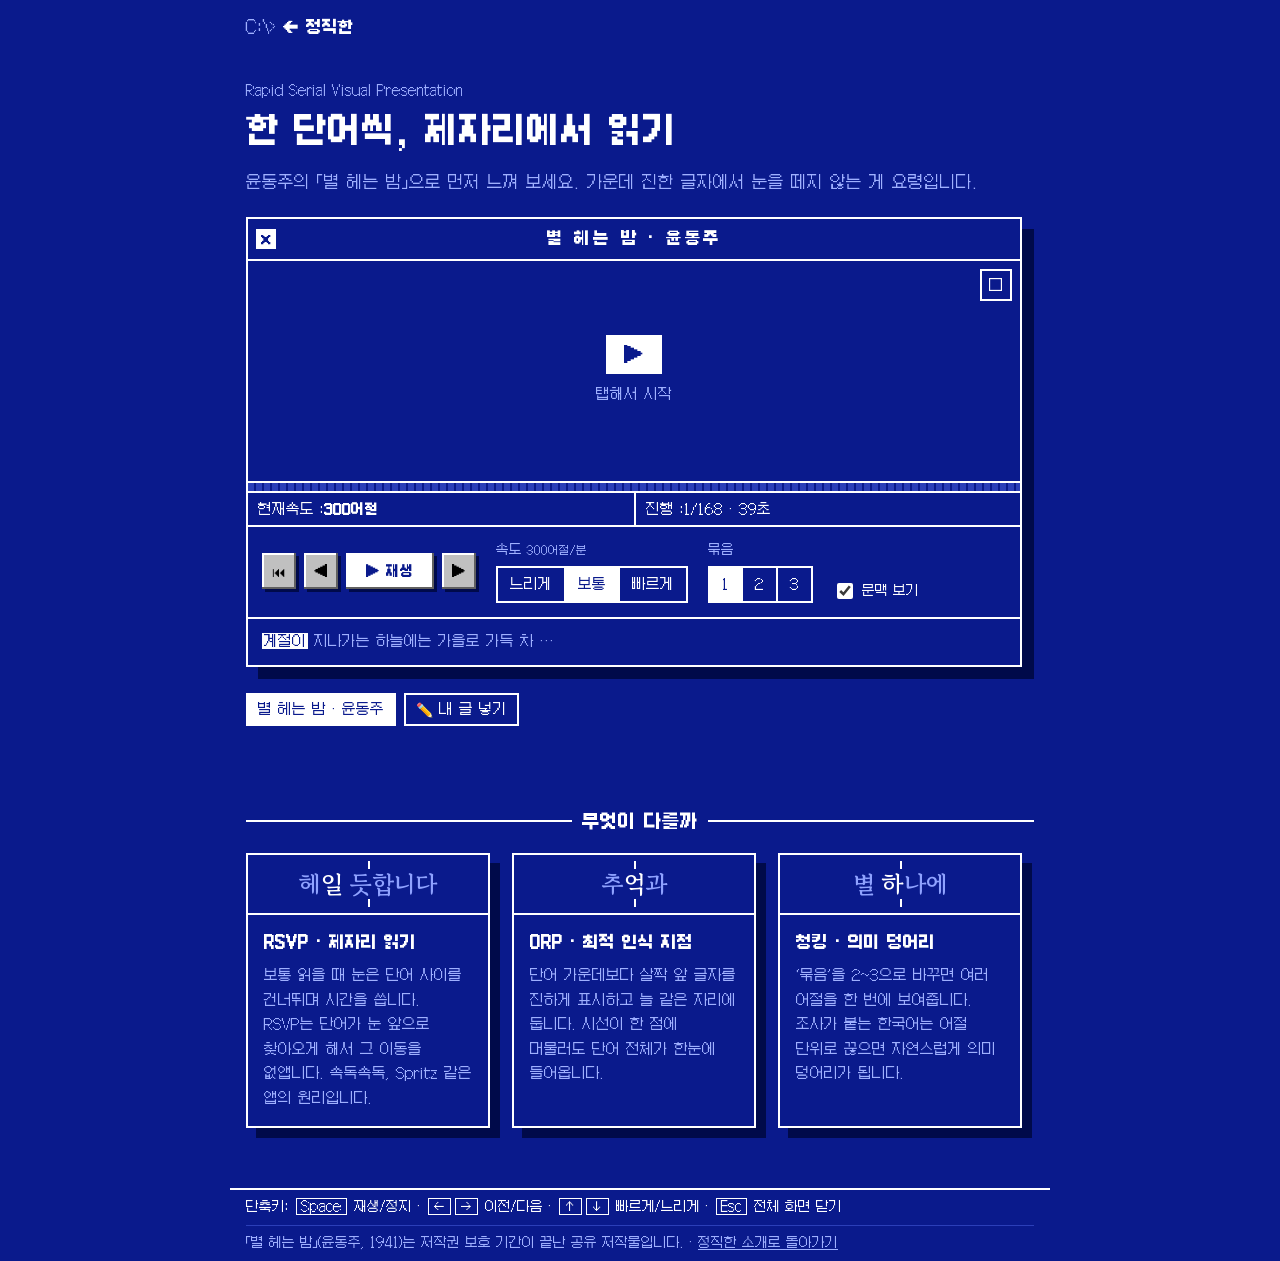
==== rsvp.html @ 5793786b "Serif (Gowun Batang) for the RSVP word; add closing lines to intro Co-Authored-By: Claude Opus 5.5 <" ====
<!doctype html>
<html lang="ko">
<head>
<meta charset="utf-8">
<meta name="viewport" content="width=device-width, initial-scale=1">
<title>RSVP 속독 체험</title>
<meta name="description" content="한 단어씩 제자리에서 읽는 RSVP 속독 기법 소개와 체험. 윤동주 「별 헤는 밤」이나 직접 넣은 글로 읽어 보세요.">
<meta name="theme-color" content="#0a1a8c">
<link rel="icon" href="favicon.png" type="image/png">
<link rel="apple-touch-icon" href="apple-touch-icon.png">
<link rel="preload" href="fonts/Galmuri11.woff2" as="font" type="font/woff2" crossorigin>
<link rel="preconnect" href="https://fonts.googleapis.com">
<link rel="preconnect" href="https://fonts.gstatic.com" crossorigin>
<link href="https://fonts.googleapis.com/css2?family=Gowun+Batang:wght@400;700&display=swap" rel="stylesheet">
<link rel="stylesheet" href="style.css">
</head>
<body>

<!-- 윤동주 「별 헤는 밤」(1941) — 저작권 보호 기간이 끝난 공유 저작물 -->
<script id="seosi" type="text/plain">
계절이 지나가는 하늘에는
가을로 가득 차 있습니다.

나는 아무 걱정도 없이
가을 속의 별들을 다 헤일 듯합니다.

가슴 속에 하나 둘 새겨지는 별을
이제 다 못 헤는 것은
쉬이 아침이 오는 까닭이요,
내일 밤이 남은 까닭이요,
아직 나의 청춘이 다하지 않은 까닭입니다.

별 하나에 추억과
별 하나에 사랑과
별 하나에 쓸쓸함과
별 하나에 동경과
별 하나에 시와
별 하나에 어머니, 어머니,

어머님, 나는 별 하나에 아름다운 말 한마디씩 불러 봅니다. 소학교 때 책상을 같이 했던 아이들의 이름과, 패, 경, 옥, 이런 이국 소녀들의 이름과, 벌써 아기 어머니 된 계집애들의 이름과, 가난한 이웃 사람들의 이름과, 비둘기, 강아지, 토끼, 노새, 노루, 프랑시스 잼, 라이너 마리아 릴케 이런 시인의 이름을 불러 봅니다.

이네들은 너무나 멀리 있습니다.
별이 아스라이 멀듯이,

어머님,
그리고 당신은 멀리 북간도에 계십니다.

나는 무엇인지 그리워
이 많은 별빛이 내린 언덕 위에
내 이름자를 써 보고,
흙으로 덮어 버리었습니다.

딴은 밤을 새워 우는 벌레는
부끄러운 이름을 슬퍼하는 까닭입니다.

그러나 겨울이 지나고 나의 별에도 봄이 오면
무덤 위에 파란 잔디가 피어나듯이
내 이름자 묻힌 언덕 위에도
자랑처럼 풀이 무성할 거외다.
</script>

<header class="top">
  <a class="brand" href="./">← 정직한</a>
  <nav>
  </nav>
</header>

<main>
  <section class="hero compact">
    <p class="eyebrow">Rapid Serial Visual Presentation</p>
    <h1>한 단어씩, <span class="accent">제자리</span>에서 읽기</h1>
    <p class="lede">윤동주의 「별 헤는 밤」으로 먼저 느껴 보세요. 가운데 진한 글자에서 눈을 떼지 않는 게 요령입니다.</p>

    <div id="reader"></div>

    <div class="sources" role="tablist" aria-label="읽을 글">
      <button class="chip" type="button" role="tab" data-src="seosi" aria-selected="true">별 헤는 밤 · 윤동주</button>
      <button class="chip" type="button" role="tab" data-src="mine" aria-selected="false">✏️ 내 글 넣기</button>
    </div>

    <div class="input-wrap" id="mine" hidden>
      <label for="custom-text" class="input-label">읽고 싶은 글을 붙여 넣으세요</label>
      <textarea id="custom-text" rows="6" placeholder="기사, 메모, 좋아하는 시… 아무 글이나 괜찮아요. 빈 줄은 문단, 줄바꿈은 행으로 읽습니다."></textarea>
      <div class="input-actions">
        <span id="text-stats" class="muted"></span>
        <button id="load-custom" class="btn primary" type="button">이 글로 읽기</button>
      </div>
    </div>
  </section>

  <section class="about">
    <h2>무엇이 다를까</h2>
    <div class="cards">
      <article class="card">
        <div class="card-demo"><span class="demo-word">헤<b class="accent">일</b> 듯합니다</span></div>
        <h3>RSVP · 제자리 읽기</h3>
        <p>보통 읽을 때 눈은 단어 사이를 건너뛰며 시간을 씁니다. RSVP는 단어가 눈 앞으로 찾아오게 해서 그 이동을 없앱니다. 속독속독, Spritz 같은 앱의 원리입니다.</p>
      </article>
      <article class="card">
        <div class="card-demo"><span class="demo-word">추<b class="accent">억</b>과</span></div>
        <h3>ORP · 최적 인식 지점</h3>
        <p>단어 가운데보다 살짝 앞 글자를 진하게 표시하고 늘 같은 자리에 둡니다. 시선이 한 점에 머물러도 단어 전체가 한눈에 들어옵니다.</p>
      </article>
      <article class="card">
        <div class="card-demo"><span class="demo-word">별 <b class="accent">하</b>나에</span></div>
        <h3>청킹 · 의미 덩어리</h3>
        <p>‘묶음’을 2~3으로 바꾸면 여러 어절을 한 번에 보여줍니다. 조사가 붙는 한국어는 어절 단위로 끊으면 자연스럽게 의미 덩어리가 됩니다.</p>
      </article>
    </div>
  </section>
</main>

<footer class="foot">
  <p class="desktop-only">단축키: <kbd>Space</kbd> 재생/정지 · <kbd>←</kbd><kbd>→</kbd> 이전/다음 · <kbd>↑</kbd><kbd>↓</kbd> 빠르게/느리게 · <kbd>Esc</kbd> 전체 화면 닫기</p>
  <p class="muted">「별 헤는 밤」(윤동주, 1941)는 저작권 보호 기간이 끝난 공유 저작물입니다. · <a href="./">정직한 소개로 돌아가기</a></p>
</footer>

<script src="rsvp.js"></script>
<script>
  (function () {
    const seosi = document.getElementById("seosi").textContent;
    const reader = new RSVP.Reader(document.getElementById("reader"), { key: "practice", text: seosi, title: "별 헤는 밤 · 윤동주" });

    const tabs = document.querySelectorAll(".sources .chip");
    const mine = document.getElementById("mine");
    const ta = document.getElementById("custom-text");
    const stats = document.getElementById("text-stats");
    const select = src => tabs.forEach(t => t.setAttribute("aria-selected", t.dataset.src === src));

    tabs.forEach(t => t.addEventListener("click", () => {
      select(t.dataset.src);
      if (t.dataset.src === "seosi") {
        mine.hidden = true;
        reader.load(seosi, "별 헤는 밤 · 윤동주");
      } else {
        mine.hidden = false;
        ta.focus({ preventScroll: true });
        mine.scrollIntoView({ behavior: "smooth", block: "nearest" });
      }
    }));

    ta.value = RSVP.store.get("custom", "");
    const updateStats = () => {
      const n = RSVP.wordCount(ta.value);
      stats.textContent = n ? `${n}어절 · 약 ${Math.max(1, Math.round(n / reader.wpm * 60))}초` : "";
    };
    ta.addEventListener("input", () => { RSVP.store.set("custom", ta.value); updateStats(); });
    updateStats();

    document.getElementById("load-custom").addEventListener("click", () => {
      if (!ta.value.trim()) { ta.focus(); return; }
      ta.blur();                       // close the mobile keyboard
      reader.load(ta.value, "내 글");
      reader.claim();
      document.getElementById("reader").scrollIntoView({ behavior: "smooth", block: "start" });
      setTimeout(() => reader.play(), 400);
    });
  })();
</script>
</body>
</html>
---- style.css ----
/* Retro DOS-style theme (한글 타자연습 풍) — pixel font: Galmuri (SIL OFL, see fonts/Galmuri-LICENSE.txt) */
@font-face { font-family: "Galmuri11"; src: url("fonts/Galmuri11.woff2") format("woff2"); font-weight: 400; font-display: swap; }
@font-face { font-family: "Galmuri11"; src: url("fonts/Galmuri11-Bold.woff2") format("woff2"); font-weight: 700; font-display: swap; }

:root {
  --bg: #0a1a8c;          /* DOS blue */
  --bg-deep: #000a4a;     /* window shadow */
  --surface: #0a1a8c;
  --ink: #ffffff;
  --muted: #9fb0ff;
  --line: #ffffff;
  --accent: #ffffff;
  --accent-soft: #2b3fb8;
  --word: #8fa2ff;
  --gray: #c0c0c0;
}

* { box-sizing: border-box; }
html { scroll-behavior: smooth; }
body {
  margin: 0;
  background: var(--bg);
  color: var(--ink);
  font-family: "Galmuri11", monospace;
  font-size: 16px;
  line-height: 1.75;
  word-break: keep-all;
  -webkit-text-size-adjust: 100%;
  -webkit-font-smoothing: none;
}
a { color: inherit; }
.accent { color: var(--accent); }
.muted { color: var(--muted); }
b, strong, h1, h2, h3 { font-weight: 700; }
kbd { font: inherit; font-size: 13px; border: 1px solid var(--line); padding: 0 4px; margin: 0 2px; }
::selection { background: var(--ink); color: var(--bg); }

/* layout */
.top, main, .foot { max-width: 820px; margin: 0 auto; padding-left: 16px; padding-right: 16px; }
.top { display: flex; justify-content: space-between; align-items: center; padding-top: 14px; padding-bottom: 6px; }
.brand { font-weight: 700; text-decoration: none; }
.brand::before { content: "C:\\> "; color: var(--muted); font-weight: 400; }
.top nav { display: flex; gap: 14px; align-items: center; font-size: 14px; }
.top nav a { text-decoration: none; padding: 0 6px; border: 1px solid var(--line); }
.top nav a:hover { background: var(--ink); color: var(--bg); }

section { padding: 32px 0; }
h1 { font-size: clamp(26px, 6.5vw, 40px); line-height: 1.3; margin: 6px 0 16px; }
h2 { font-size: 18px; margin: 0 0 16px; display: flex; align-items: center; gap: 10px; }
h2::before, h2::after { content: ""; flex: 1; border-top: 2px solid var(--line); }
h3 { font-size: 16px; margin: 0 0 6px; }
.eyebrow { margin: 0; color: var(--muted); font-size: 13px; }
.lede { color: var(--muted); margin: 0 0 20px; }

/* ---------- reader window ---------- */
.reader { background: var(--surface); border: 2px solid var(--line); box-shadow: 12px 12px 0 var(--bg-deep); margin-right: 12px; }
.titlebar { position: relative; text-align: center; border-bottom: 2px solid var(--line); padding: 6px 44px; font-weight: 700; letter-spacing: .15em; }
.tb-x { position: absolute; left: 8px; top: 50%; transform: translateY(-50%); width: 20px; height: 20px; background: var(--ink); color: var(--bg); line-height: 20px; font-size: 14px; letter-spacing: 0; }
.stage { position: relative; height: clamp(150px, 34vw, 220px); display: flex; flex-direction: column; justify-content: center; cursor: pointer; outline: none; user-select: none; -webkit-user-select: none; -webkit-tap-highlight-color: transparent; touch-action: pan-y; }
.stage:focus-visible { outline: 2px dashed var(--ink); outline-offset: -6px; }
.guide { position: absolute; left: 0; right: 0; height: 0; border-top: 1px dashed var(--accent-soft); }
.guide.top { top: 24%; }
.guide.bottom { bottom: 24%; }
.guide::after { content: ""; position: absolute; left: 50%; width: 2px; height: 10px; background: var(--ink); transform: translateX(-1px); }
.guide.top::after { top: 0; }
.guide.bottom::after { bottom: 0; }
.word { display: grid; grid-template-columns: 1fr auto 1fr; align-items: baseline; font-size: clamp(30px, 8vw, 48px); white-space: pre; color: var(--word); font-family: "Gowun Batang", serif; font-weight: 700; -webkit-font-smoothing: antialiased; }
.word .l { text-align: right; overflow: hidden; }
.word .p { color: var(--ink); }
.word .r { text-align: left; overflow: hidden; }
.reader.playing .guide.bottom::after { animation: blink 1s steps(1) infinite; }
@keyframes blink { 50% { opacity: 0; } }

.overlay { position: absolute; inset: 0; display: flex; flex-direction: column; align-items: center; justify-content: center; gap: 8px; background: var(--bg); opacity: 0; pointer-events: none; }
.overlay.on { opacity: 1; }
.big-play { padding: 2px 18px; background: var(--ink); color: var(--bg); font-size: 20px; }
.overlay-msg { font-size: 14px; color: var(--muted); }
.focus-btn { position: absolute; top: 8px; right: 8px; z-index: 2; width: 32px; height: 32px; border: 2px solid var(--line); background: var(--bg); color: var(--ink); font: inherit; font-size: 14px; cursor: pointer; }

.progress { height: 10px; border-top: 2px solid var(--line); background: repeating-linear-gradient(90deg, var(--accent-soft) 0 6px, transparent 6px 8px); cursor: pointer; }
.progress .bar { height: 100%; width: 0; background: repeating-linear-gradient(90deg, var(--ink) 0 6px, transparent 6px 8px); }

/* status bar cells (현재속도 | 진행) */
.meta { display: grid; grid-template-columns: 1fr 1fr; border-top: 2px solid var(--line); font-size: 14px; }
.meta > span { padding: 4px 10px; white-space: nowrap; overflow: hidden; text-overflow: ellipsis; }
.meta > span + span { border-left: 2px solid var(--line); }

.controls { display: flex; flex-wrap: wrap; align-items: center; gap: 12px 20px; padding: 12px 14px 14px; border-top: 2px solid var(--line); }
.transport { display: flex; gap: 8px; }
.ctl-row { display: flex; align-items: flex-end; gap: 20px; flex-wrap: wrap; }
.ctl { display: flex; flex-direction: column; gap: 4px; font-size: 13px; color: var(--muted); }
.ctl.check { flex-direction: row; align-items: center; gap: 6px; cursor: pointer; color: var(--ink); }
.ctl.check input { accent-color: #fff; width: 16px; height: 16px; }
.seg { display: inline-flex; border: 2px solid var(--line); width: max-content; }
.seg button { background: none; border: 0; color: var(--ink); padding: 4px 12px; cursor: pointer; font: inherit; font-size: 14px; white-space: nowrap; }
.seg button + button { border-left: 2px solid var(--line); }
.seg button[aria-pressed="true"] { background: var(--ink); color: var(--bg); }

.context { margin: 0; padding: 10px 14px 12px; border-top: 2px solid var(--line); font-size: 14px; color: var(--muted); }
.context mark { background: var(--ink); color: var(--bg); padding: 0 2px; }

/* gray DOS dialog buttons */
.btn {
  font: inherit; font-size: 14px; padding: 6px 12px; cursor: pointer; white-space: nowrap; text-decoration: none; display: inline-block;
  background: var(--gray); color: #000; border: 0;
  box-shadow: inset -2px -2px 0 #606060, inset 2px 2px 0 #fff, 3px 3px 0 var(--bg-deep);
}
.btn:active { box-shadow: inset 2px 2px 0 #606060, inset -2px -2px 0 #fff; transform: translate(1px, 1px); }
.btn.primary { background: var(--ink); color: var(--bg); font-weight: 700; min-width: 88px; }
.btn.ghost { padding: 6px 10px; }
button, a, input, label { touch-action: manipulation; }

/* hero / intro */
.tags { list-style: none; padding: 0; margin: 0 0 22px; display: flex; flex-wrap: wrap; gap: 8px; }
.tags li { font-size: 13px; padding: 1px 8px; border: 1px solid var(--line); }
.hint { font-size: 13px; color: var(--muted); margin: 20px 0 0; }
.hint a { color: var(--ink); }
.hero.compact h1 { font-size: clamp(24px, 6vw, 34px); }

.prose-toggle { margin: 24px 12px 0 0; border: 2px solid var(--line); box-shadow: 12px 12px 0 var(--bg-deep); }
.prose-toggle summary { cursor: pointer; padding: 8px 14px; font-weight: 700; list-style: none; display: flex; justify-content: space-between; }
.prose-toggle summary::-webkit-details-marker { display: none; }
.prose-toggle summary::after { content: "[+]"; }
.prose-toggle[open] summary { background: var(--ink); color: var(--bg); }
.prose-toggle[open] summary::after { content: "[-]"; }
.prose { padding: 14px 16px 4px; font-size: 15px; line-height: 1.9; }
.prose p { margin: 0 0 14px; }

/* timeline as a menu list (first row highlighted, like a selected item) */
.timeline { list-style: none; padding: 8px 0; margin: 0 12px 28px 0; border: 2px solid var(--line); box-shadow: 12px 12px 0 var(--bg-deep); }
.timeline li { display: grid; grid-template-columns: 84px 1fr; gap: 10px; padding: 3px 14px; font-size: 15px; }
.timeline li:first-child { background: var(--ink); color: var(--bg); }
.timeline li:first-child .when { color: var(--bg); }
.timeline .when { color: var(--muted); font-variant-numeric: tabular-nums; }
.links { display: flex; flex-wrap: wrap; gap: 12px; }

/* rsvp page */
.sources { display: flex; flex-wrap: wrap; gap: 8px; margin: 26px 0 16px; }
.chip { font: inherit; font-size: 14px; padding: 2px 10px; border: 2px solid var(--line); background: none; color: var(--ink); cursor: pointer; }
.chip[aria-selected="true"] { background: var(--ink); color: var(--bg); }
.input-wrap { margin-bottom: 8px; }
.input-label { display: block; font-weight: 700; font-size: 14px; margin-bottom: 6px; }
textarea { width: calc(100% - 12px); font: inherit; font-size: 16px; padding: 10px 12px; background: var(--bg); color: var(--ink); resize: vertical; border: 2px solid var(--line); border-radius: 0; box-shadow: 12px 12px 0 var(--bg-deep); caret-color: var(--ink); }
textarea::placeholder { color: var(--muted); }
textarea:focus { outline: none; background: #0d22a8; }
.input-actions { display: flex; justify-content: space-between; align-items: center; gap: 8px; margin-top: 18px; font-size: 13px; padding-right: 12px; }

.cards { display: grid; grid-template-columns: repeat(auto-fit, minmax(220px, 1fr)); gap: 22px; margin-bottom: 12px; padding-right: 12px; }
.card { padding: 16px; border: 2px solid var(--line); box-shadow: 10px 10px 0 var(--bg-deep); }
.card p { margin: 0; font-size: 14px; color: var(--muted); }
.card-demo { height: 60px; display: grid; place-items: center; border-bottom: 2px solid var(--line); margin: -16px -16px 14px; position: relative; }
.card-demo::before, .card-demo::after { content: ""; position: absolute; left: 50%; width: 2px; height: 8px; background: var(--ink); }
.card-demo::before { top: 6px; } .card-demo::after { bottom: 6px; }
.demo-word { font-size: 24px; color: var(--word); font-family: "Gowun Batang", serif; font-weight: 700; -webkit-font-smoothing: antialiased; }
.demo-word b { color: var(--ink); }

/* footer = bottom status bar */
.foot { margin-top: 16px; font-size: 13px; border-top: 2px solid var(--line); }
.foot p { margin: 0; padding: 6px 0; }
.foot p + p { border-top: 1px solid var(--accent-soft); }

/* full-screen focus mode */
body.no-scroll { overflow: hidden; }
.reader.focus { position: fixed; inset: 0; z-index: 50; margin: 0; border: 0; box-shadow: none; display: flex; flex-direction: column; padding-bottom: env(safe-area-inset-bottom); }
.reader.focus .stage { flex: 1; height: auto; }
.reader.focus .context { display: none; }

@media (max-width: 600px) {
  section { padding: 24px 0; }
  .transport { width: 100%; }
  .transport .btn { min-height: 44px; }
  .transport .play { flex: 1; }
  .ctl-row { width: 100%; justify-content: space-between; gap: 12px 16px; }
  .seg button { min-width: 44px; min-height: 36px; }
  .desktop-only { display: none; }
  .timeline li { grid-template-columns: 72px 1fr; }
  .reader, .prose-toggle, .timeline, textarea { box-shadow: 8px 8px 0 var(--bg-deep); }
  .reader, .prose-toggle, .timeline { margin-right: 8px; }
}
@media (prefers-reduced-motion: reduce) {
  html { scroll-behavior: auto; }
  .reader.playing .guide.bottom::after { animation: none; }
}
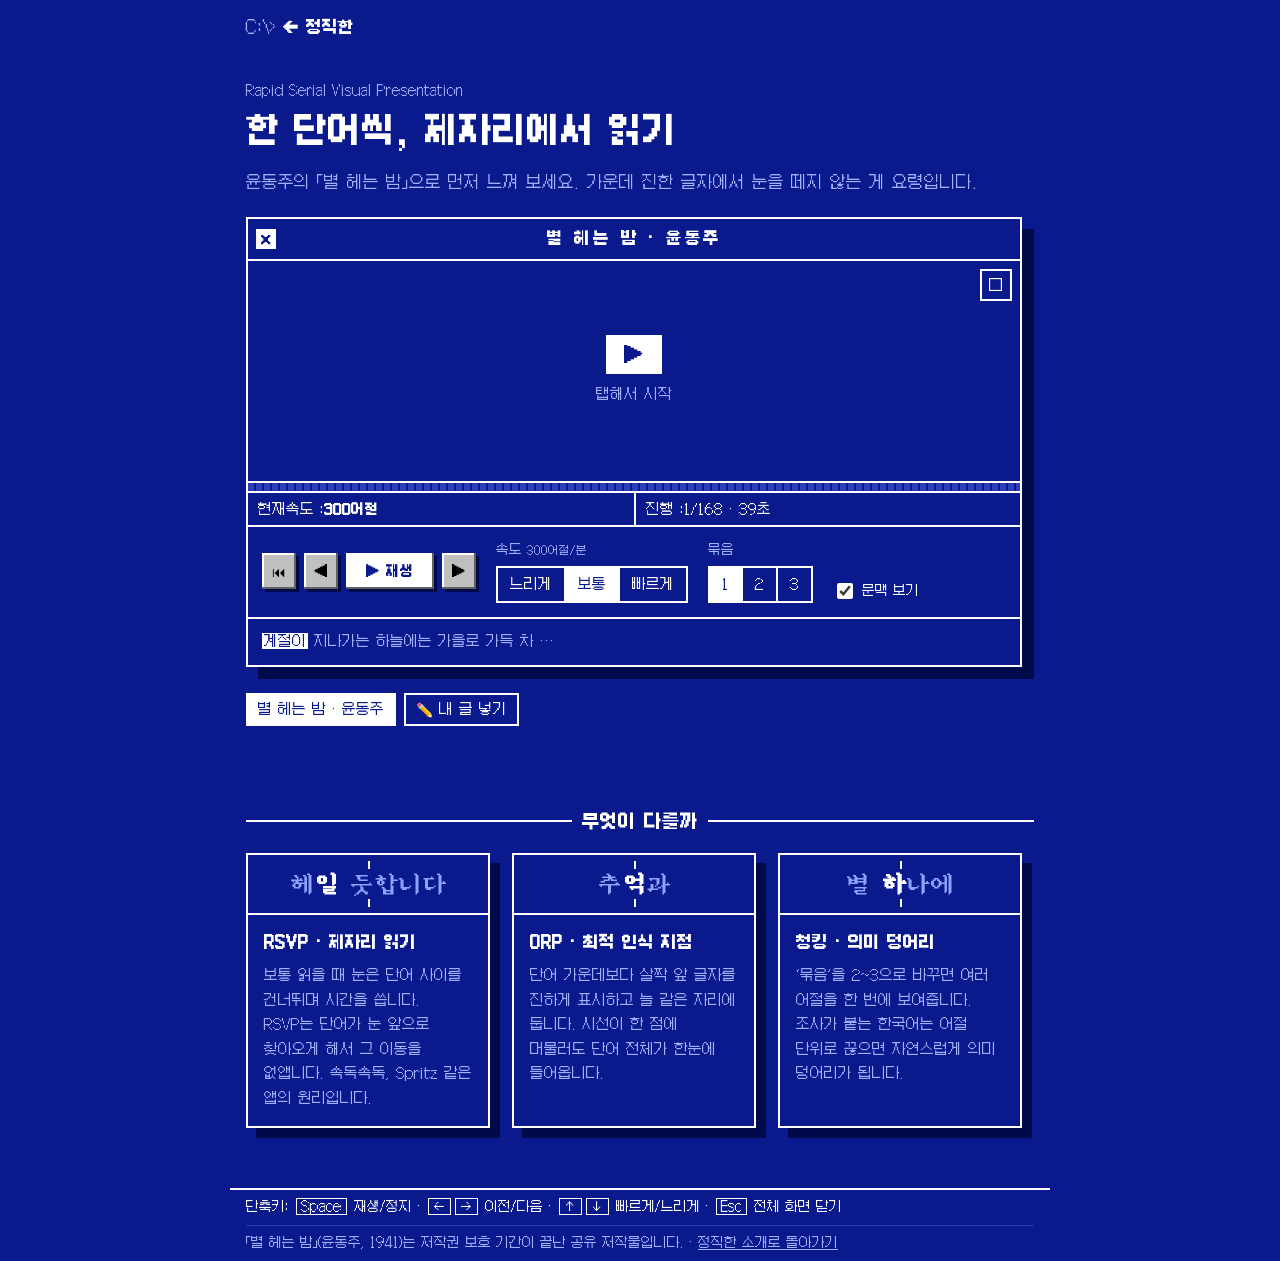
==== commit a6289222: "Use DOS Myungjo for the RSVP word (self-hosted), drop Gowun Batang Co-Authored-By: Claude Opus 5.5 <" ====
--- a/rsvp.html
+++ b/rsvp.html
@@ -9,9 +9,6 @@
 <link rel="icon" href="favicon.png" type="image/png">
 <link rel="apple-touch-icon" href="apple-touch-icon.png">
 <link rel="preload" href="fonts/Galmuri11.woff2" as="font" type="font/woff2" crossorigin>
-<link rel="preconnect" href="https://fonts.googleapis.com">
-<link rel="preconnect" href="https://fonts.gstatic.com" crossorigin>
-<link href="https://fonts.googleapis.com/css2?family=Gowun+Batang:wght@400;700&display=swap" rel="stylesheet">
 <link rel="stylesheet" href="style.css">
 </head>
 <body>
--- a/style.css
+++ b/style.css
@@ -1,6 +1,7 @@
 /* Retro DOS-style theme (한글 타자연습 풍) — pixel font: Galmuri (SIL OFL, see fonts/Galmuri-LICENSE.txt) */
 @font-face { font-family: "Galmuri11"; src: url("fonts/Galmuri11.woff2") format("woff2"); font-weight: 400; font-display: swap; }
 @font-face { font-family: "Galmuri11"; src: url("fonts/Galmuri11-Bold.woff2") format("woff2"); font-weight: 700; font-display: swap; }
+@font-face { font-family: "DOSMyungjo"; src: url("fonts/DOSMyungjo.woff") format("woff"); font-weight: 400; font-display: swap; }
 
 :root {
   --bg: #0a1a8c;          /* DOS blue */
@@ -64,7 +65,7 @@
 .guide::after { content: ""; position: absolute; left: 50%; width: 2px; height: 10px; background: var(--ink); transform: translateX(-1px); }
 .guide.top::after { top: 0; }
 .guide.bottom::after { bottom: 0; }
-.word { display: grid; grid-template-columns: 1fr auto 1fr; align-items: baseline; font-size: clamp(30px, 8vw, 48px); white-space: pre; color: var(--word); font-family: "Gowun Batang", serif; font-weight: 700; -webkit-font-smoothing: antialiased; }
+.word { display: grid; grid-template-columns: 1fr auto 1fr; align-items: baseline; font-size: clamp(36px, 10vw, 56px); white-space: pre; color: var(--word); font-family: "DOSMyungjo", serif; font-weight: 400; }
 .word .l { text-align: right; overflow: hidden; }
 .word .p { color: var(--ink); }
 .word .r { text-align: left; overflow: hidden; }
@@ -151,7 +152,7 @@
 .card-demo { height: 60px; display: grid; place-items: center; border-bottom: 2px solid var(--line); margin: -16px -16px 14px; position: relative; }
 .card-demo::before, .card-demo::after { content: ""; position: absolute; left: 50%; width: 2px; height: 8px; background: var(--ink); }
 .card-demo::before { top: 6px; } .card-demo::after { bottom: 6px; }
-.demo-word { font-size: 24px; color: var(--word); font-family: "Gowun Batang", serif; font-weight: 700; -webkit-font-smoothing: antialiased; }
+.demo-word { font-size: 24px; color: var(--word); font-family: "DOSMyungjo", serif; font-weight: 400; }
 .demo-word b { color: var(--ink); }
 
 /* footer = bottom status bar */
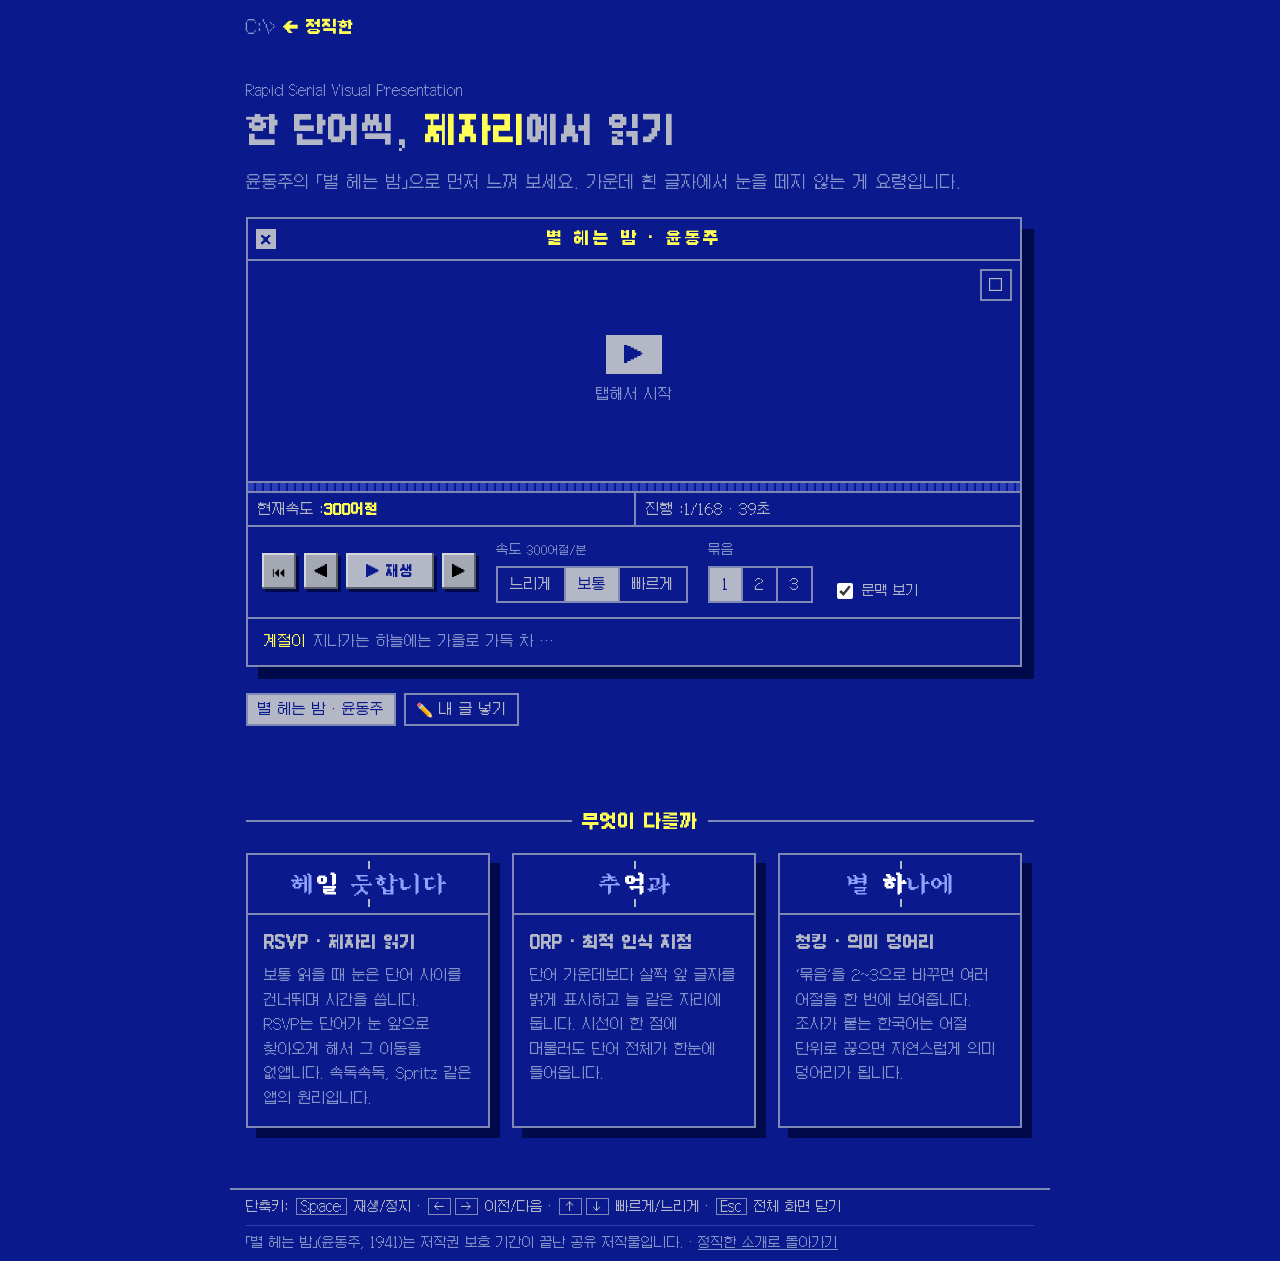
==== commit 8e9a45d9: "Dim non-RSVP UI to gray; use DOS yellow for emphasis Full white is now reserved for the RSVP focus l" ====
--- a/rsvp.html
+++ b/rsvp.html
@@ -66,7 +66,7 @@
   <section class="hero compact">
     <p class="eyebrow">Rapid Serial Visual Presentation</p>
     <h1>한 단어씩, <span class="accent">제자리</span>에서 읽기</h1>
-    <p class="lede">윤동주의 「별 헤는 밤」으로 먼저 느껴 보세요. 가운데 진한 글자에서 눈을 떼지 않는 게 요령입니다.</p>
+    <p class="lede">윤동주의 「별 헤는 밤」으로 먼저 느껴 보세요. 가운데 흰 글자에서 눈을 떼지 않는 게 요령입니다.</p>
 
     <div id="reader"></div>
 
@@ -96,7 +96,7 @@
       <article class="card">
         <div class="card-demo"><span class="demo-word">추<b class="accent">억</b>과</span></div>
         <h3>ORP · 최적 인식 지점</h3>
-        <p>단어 가운데보다 살짝 앞 글자를 진하게 표시하고 늘 같은 자리에 둡니다. 시선이 한 점에 머물러도 단어 전체가 한눈에 들어옵니다.</p>
+        <p>단어 가운데보다 살짝 앞 글자를 밝게 표시하고 늘 같은 자리에 둡니다. 시선이 한 점에 머물러도 단어 전체가 한눈에 들어옵니다.</p>
       </article>
       <article class="card">
         <div class="card-demo"><span class="demo-word">별 <b class="accent">하</b>나에</span></div>
--- a/style.css
+++ b/style.css
@@ -7,13 +7,15 @@
   --bg: #0a1a8c;          /* DOS blue */
   --bg-deep: #000a4a;     /* window shadow */
   --surface: #0a1a8c;
-  --ink: #ffffff;
-  --muted: #9fb0ff;
-  --line: #ffffff;
-  --accent: #ffffff;
+  --ink: #b4b8c6;         /* dimmed gray for everything outside the RSVP word */
+  --white: #ffffff;       /* full white: RSVP focus letter only */
+  --hi: #ffff55;          /* DOS highlight yellow */
+  --muted: #8592c8;
+  --line: #8088b4;
+  --accent: var(--hi);
   --accent-soft: #2b3fb8;
   --word: #8fa2ff;
-  --gray: #c0c0c0;
+  --gray: #a4a8b2;
 }
 
 * { box-sizing: border-box; }
@@ -39,7 +41,7 @@
 /* layout */
 .top, main, .foot { max-width: 820px; margin: 0 auto; padding-left: 16px; padding-right: 16px; }
 .top { display: flex; justify-content: space-between; align-items: center; padding-top: 14px; padding-bottom: 6px; }
-.brand { font-weight: 700; text-decoration: none; }
+.brand { font-weight: 700; text-decoration: none; color: var(--hi); }
 .brand::before { content: "C:\\> "; color: var(--muted); font-weight: 400; }
 .top nav { display: flex; gap: 14px; align-items: center; font-size: 14px; }
 .top nav a { text-decoration: none; padding: 0 6px; border: 1px solid var(--line); }
@@ -47,7 +49,7 @@
 
 section { padding: 32px 0; }
 h1 { font-size: clamp(26px, 6.5vw, 40px); line-height: 1.3; margin: 6px 0 16px; }
-h2 { font-size: 18px; margin: 0 0 16px; display: flex; align-items: center; gap: 10px; }
+h2 { color: var(--hi); font-size: 18px; margin: 0 0 16px; display: flex; align-items: center; gap: 10px; }
 h2::before, h2::after { content: ""; flex: 1; border-top: 2px solid var(--line); }
 h3 { font-size: 16px; margin: 0 0 6px; }
 .eyebrow { margin: 0; color: var(--muted); font-size: 13px; }
@@ -55,19 +57,19 @@
 
 /* ---------- reader window ---------- */
 .reader { background: var(--surface); border: 2px solid var(--line); box-shadow: 12px 12px 0 var(--bg-deep); margin-right: 12px; }
-.titlebar { position: relative; text-align: center; border-bottom: 2px solid var(--line); padding: 6px 44px; font-weight: 700; letter-spacing: .15em; }
+.titlebar { color: var(--hi); position: relative; text-align: center; border-bottom: 2px solid var(--line); padding: 6px 44px; font-weight: 700; letter-spacing: .15em; }
 .tb-x { position: absolute; left: 8px; top: 50%; transform: translateY(-50%); width: 20px; height: 20px; background: var(--ink); color: var(--bg); line-height: 20px; font-size: 14px; letter-spacing: 0; }
 .stage { position: relative; height: clamp(150px, 34vw, 220px); display: flex; flex-direction: column; justify-content: center; cursor: pointer; outline: none; user-select: none; -webkit-user-select: none; -webkit-tap-highlight-color: transparent; touch-action: pan-y; }
 .stage:focus-visible { outline: 2px dashed var(--ink); outline-offset: -6px; }
 .guide { position: absolute; left: 0; right: 0; height: 0; border-top: 1px dashed var(--accent-soft); }
 .guide.top { top: 24%; }
 .guide.bottom { bottom: 24%; }
-.guide::after { content: ""; position: absolute; left: 50%; width: 2px; height: 10px; background: var(--ink); transform: translateX(-1px); }
+.guide::after { content: ""; position: absolute; left: 50%; width: 2px; height: 10px; background: var(--hi); transform: translateX(-1px); }
 .guide.top::after { top: 0; }
 .guide.bottom::after { bottom: 0; }
 .word { display: grid; grid-template-columns: 1fr auto 1fr; align-items: baseline; font-size: clamp(36px, 10vw, 56px); white-space: pre; color: var(--word); font-family: "DOSMyungjo", serif; font-weight: 400; }
 .word .l { text-align: right; overflow: hidden; }
-.word .p { color: var(--ink); }
+.word .p { color: var(--white); }
 .word .r { text-align: left; overflow: hidden; }
 .reader.playing .guide.bottom::after { animation: blink 1s steps(1) infinite; }
 @keyframes blink { 50% { opacity: 0; } }
@@ -98,13 +100,13 @@
 .seg button[aria-pressed="true"] { background: var(--ink); color: var(--bg); }
 
 .context { margin: 0; padding: 10px 14px 12px; border-top: 2px solid var(--line); font-size: 14px; color: var(--muted); }
-.context mark { background: var(--ink); color: var(--bg); padding: 0 2px; }
+.context mark { background: none; color: var(--hi); padding: 0 2px; }
 
 /* gray DOS dialog buttons */
 .btn {
   font: inherit; font-size: 14px; padding: 6px 12px; cursor: pointer; white-space: nowrap; text-decoration: none; display: inline-block;
   background: var(--gray); color: #000; border: 0;
-  box-shadow: inset -2px -2px 0 #606060, inset 2px 2px 0 #fff, 3px 3px 0 var(--bg-deep);
+  box-shadow: inset -2px -2px 0 #5a5e68, inset 2px 2px 0 #d4d7de, 3px 3px 0 var(--bg-deep);
 }
 .btn:active { box-shadow: inset 2px 2px 0 #606060, inset -2px -2px 0 #fff; transform: translate(1px, 1px); }
 .btn.primary { background: var(--ink); color: var(--bg); font-weight: 700; min-width: 88px; }
@@ -115,7 +117,7 @@
 .tags { list-style: none; padding: 0; margin: 0 0 22px; display: flex; flex-wrap: wrap; gap: 8px; }
 .tags li { font-size: 13px; padding: 1px 8px; border: 1px solid var(--line); }
 .hint { font-size: 13px; color: var(--muted); margin: 20px 0 0; }
-.hint a { color: var(--ink); }
+.hint a { color: var(--hi); }
 .hero.compact h1 { font-size: clamp(24px, 6vw, 34px); }
 
 .prose-toggle { margin: 24px 12px 0 0; border: 2px solid var(--line); box-shadow: 12px 12px 0 var(--bg-deep); }
@@ -130,8 +132,7 @@
 /* timeline as a menu list (first row highlighted, like a selected item) */
 .timeline { list-style: none; padding: 8px 0; margin: 0 12px 28px 0; border: 2px solid var(--line); box-shadow: 12px 12px 0 var(--bg-deep); }
 .timeline li { display: grid; grid-template-columns: 84px 1fr; gap: 10px; padding: 3px 14px; font-size: 15px; }
-.timeline li:first-child { background: var(--ink); color: var(--bg); }
-.timeline li:first-child .when { color: var(--bg); }
+.timeline b { color: var(--hi); font-weight: 400; }
 .timeline .when { color: var(--muted); font-variant-numeric: tabular-nums; }
 .links { display: flex; flex-wrap: wrap; gap: 12px; }
 
@@ -153,7 +154,7 @@
 .card-demo::before, .card-demo::after { content: ""; position: absolute; left: 50%; width: 2px; height: 8px; background: var(--ink); }
 .card-demo::before { top: 6px; } .card-demo::after { bottom: 6px; }
 .demo-word { font-size: 24px; color: var(--word); font-family: "DOSMyungjo", serif; font-weight: 400; }
-.demo-word b { color: var(--ink); }
+.demo-word b.accent { color: var(--white); }
 
 /* footer = bottom status bar */
 .foot { margin-top: 16px; font-size: 13px; border-top: 2px solid var(--line); }
@@ -182,3 +183,8 @@
   html { scroll-behavior: auto; }
   .reader.playing .guide.bottom::after { animation: none; }
 }
+
+/* emphasis = DOS yellow text */
+.hint b, .meta b, .prose-toggle summary, .input-label { color: var(--hi); }
+.prose-toggle[open] summary { background: none; color: var(--hi); border-bottom: 2px solid var(--line); }
+.stage:focus-visible { outline-color: var(--hi); }
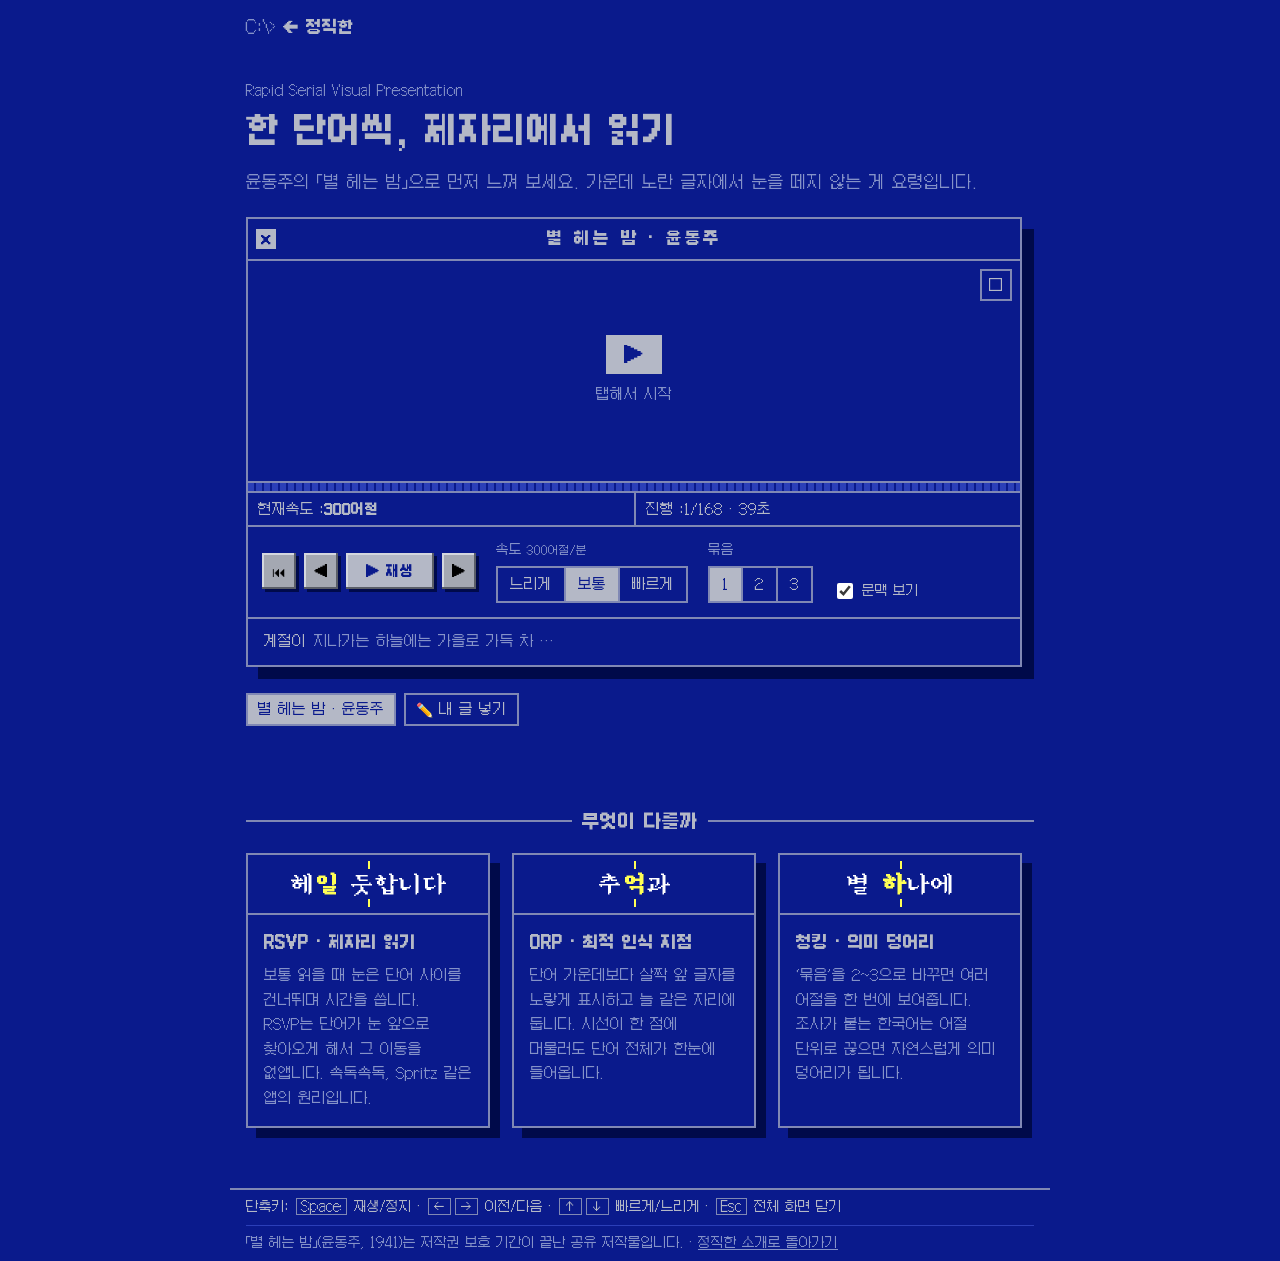
==== commit cb890909: "RSVP: white word with DOS-yellow focus letter; no yellow elsewhere Co-Authored-By: Claude Opus 5.5 <" ====
--- a/rsvp.html
+++ b/rsvp.html
@@ -66,7 +66,7 @@
   <section class="hero compact">
     <p class="eyebrow">Rapid Serial Visual Presentation</p>
     <h1>한 단어씩, <span class="accent">제자리</span>에서 읽기</h1>
-    <p class="lede">윤동주의 「별 헤는 밤」으로 먼저 느껴 보세요. 가운데 흰 글자에서 눈을 떼지 않는 게 요령입니다.</p>
+    <p class="lede">윤동주의 「별 헤는 밤」으로 먼저 느껴 보세요. 가운데 노란 글자에서 눈을 떼지 않는 게 요령입니다.</p>
 
     <div id="reader"></div>
 
@@ -96,7 +96,7 @@
       <article class="card">
         <div class="card-demo"><span class="demo-word">추<b class="accent">억</b>과</span></div>
         <h3>ORP · 최적 인식 지점</h3>
-        <p>단어 가운데보다 살짝 앞 글자를 밝게 표시하고 늘 같은 자리에 둡니다. 시선이 한 점에 머물러도 단어 전체가 한눈에 들어옵니다.</p>
+        <p>단어 가운데보다 살짝 앞 글자를 노랗게 표시하고 늘 같은 자리에 둡니다. 시선이 한 점에 머물러도 단어 전체가 한눈에 들어옵니다.</p>
       </article>
       <article class="card">
         <div class="card-demo"><span class="demo-word">별 <b class="accent">하</b>나에</span></div>
--- a/style.css
+++ b/style.css
@@ -8,13 +8,13 @@
   --bg-deep: #000a4a;     /* window shadow */
   --surface: #0a1a8c;
   --ink: #b4b8c6;         /* dimmed gray for everything outside the RSVP word */
-  --white: #ffffff;       /* full white: RSVP focus letter only */
-  --hi: #ffff55;          /* DOS highlight yellow */
+  --white: #ffffff;       /* full white: RSVP word only */
+  --hi: #ffff55;          /* DOS yellow: RSVP focus letter + ticks only */
   --muted: #8592c8;
   --line: #8088b4;
-  --accent: var(--hi);
+  --accent: var(--ink);
   --accent-soft: #2b3fb8;
-  --word: #8fa2ff;
+  --word: #ffffff;
   --gray: #a4a8b2;
 }
 
@@ -41,7 +41,7 @@
 /* layout */
 .top, main, .foot { max-width: 820px; margin: 0 auto; padding-left: 16px; padding-right: 16px; }
 .top { display: flex; justify-content: space-between; align-items: center; padding-top: 14px; padding-bottom: 6px; }
-.brand { font-weight: 700; text-decoration: none; color: var(--hi); }
+.brand { font-weight: 700; text-decoration: none; color: var(--ink); }
 .brand::before { content: "C:\\> "; color: var(--muted); font-weight: 400; }
 .top nav { display: flex; gap: 14px; align-items: center; font-size: 14px; }
 .top nav a { text-decoration: none; padding: 0 6px; border: 1px solid var(--line); }
@@ -49,7 +49,7 @@
 
 section { padding: 32px 0; }
 h1 { font-size: clamp(26px, 6.5vw, 40px); line-height: 1.3; margin: 6px 0 16px; }
-h2 { color: var(--hi); font-size: 18px; margin: 0 0 16px; display: flex; align-items: center; gap: 10px; }
+h2 { color: var(--ink); font-size: 18px; margin: 0 0 16px; display: flex; align-items: center; gap: 10px; }
 h2::before, h2::after { content: ""; flex: 1; border-top: 2px solid var(--line); }
 h3 { font-size: 16px; margin: 0 0 6px; }
 .eyebrow { margin: 0; color: var(--muted); font-size: 13px; }
@@ -57,7 +57,7 @@
 
 /* ---------- reader window ---------- */
 .reader { background: var(--surface); border: 2px solid var(--line); box-shadow: 12px 12px 0 var(--bg-deep); margin-right: 12px; }
-.titlebar { color: var(--hi); position: relative; text-align: center; border-bottom: 2px solid var(--line); padding: 6px 44px; font-weight: 700; letter-spacing: .15em; }
+.titlebar { color: var(--ink); position: relative; text-align: center; border-bottom: 2px solid var(--line); padding: 6px 44px; font-weight: 700; letter-spacing: .15em; }
 .tb-x { position: absolute; left: 8px; top: 50%; transform: translateY(-50%); width: 20px; height: 20px; background: var(--ink); color: var(--bg); line-height: 20px; font-size: 14px; letter-spacing: 0; }
 .stage { position: relative; height: clamp(150px, 34vw, 220px); display: flex; flex-direction: column; justify-content: center; cursor: pointer; outline: none; user-select: none; -webkit-user-select: none; -webkit-tap-highlight-color: transparent; touch-action: pan-y; }
 .stage:focus-visible { outline: 2px dashed var(--ink); outline-offset: -6px; }
@@ -69,7 +69,7 @@
 .guide.bottom::after { bottom: 0; }
 .word { display: grid; grid-template-columns: 1fr auto 1fr; align-items: baseline; font-size: clamp(36px, 10vw, 56px); white-space: pre; color: var(--word); font-family: "DOSMyungjo", serif; font-weight: 400; }
 .word .l { text-align: right; overflow: hidden; }
-.word .p { color: var(--white); }
+.word .p { color: var(--hi); }
 .word .r { text-align: left; overflow: hidden; }
 .reader.playing .guide.bottom::after { animation: blink 1s steps(1) infinite; }
 @keyframes blink { 50% { opacity: 0; } }
@@ -100,7 +100,7 @@
 .seg button[aria-pressed="true"] { background: var(--ink); color: var(--bg); }
 
 .context { margin: 0; padding: 10px 14px 12px; border-top: 2px solid var(--line); font-size: 14px; color: var(--muted); }
-.context mark { background: none; color: var(--hi); padding: 0 2px; }
+.context mark { background: none; color: var(--ink); padding: 0 2px; }
 
 /* gray DOS dialog buttons */
 .btn {
@@ -117,7 +117,7 @@
 .tags { list-style: none; padding: 0; margin: 0 0 22px; display: flex; flex-wrap: wrap; gap: 8px; }
 .tags li { font-size: 13px; padding: 1px 8px; border: 1px solid var(--line); }
 .hint { font-size: 13px; color: var(--muted); margin: 20px 0 0; }
-.hint a { color: var(--hi); }
+.hint a { color: var(--ink); }
 .hero.compact h1 { font-size: clamp(24px, 6vw, 34px); }
 
 .prose-toggle { margin: 24px 12px 0 0; border: 2px solid var(--line); box-shadow: 12px 12px 0 var(--bg-deep); }
@@ -132,7 +132,7 @@
 /* timeline as a menu list (first row highlighted, like a selected item) */
 .timeline { list-style: none; padding: 8px 0; margin: 0 12px 28px 0; border: 2px solid var(--line); box-shadow: 12px 12px 0 var(--bg-deep); }
 .timeline li { display: grid; grid-template-columns: 84px 1fr; gap: 10px; padding: 3px 14px; font-size: 15px; }
-.timeline b { color: var(--hi); font-weight: 400; }
+.timeline b { color: var(--ink); font-weight: 400; }
 .timeline .when { color: var(--muted); font-variant-numeric: tabular-nums; }
 .links { display: flex; flex-wrap: wrap; gap: 12px; }
 
@@ -151,10 +151,10 @@
 .card { padding: 16px; border: 2px solid var(--line); box-shadow: 10px 10px 0 var(--bg-deep); }
 .card p { margin: 0; font-size: 14px; color: var(--muted); }
 .card-demo { height: 60px; display: grid; place-items: center; border-bottom: 2px solid var(--line); margin: -16px -16px 14px; position: relative; }
-.card-demo::before, .card-demo::after { content: ""; position: absolute; left: 50%; width: 2px; height: 8px; background: var(--ink); }
+.card-demo::before, .card-demo::after { content: ""; position: absolute; left: 50%; width: 2px; height: 8px; background: var(--hi); }
 .card-demo::before { top: 6px; } .card-demo::after { bottom: 6px; }
 .demo-word { font-size: 24px; color: var(--word); font-family: "DOSMyungjo", serif; font-weight: 400; }
-.demo-word b.accent { color: var(--white); }
+.demo-word b.accent { color: var(--hi); }
 
 /* footer = bottom status bar */
 .foot { margin-top: 16px; font-size: 13px; border-top: 2px solid var(--line); }
@@ -184,7 +184,7 @@
   .reader.playing .guide.bottom::after { animation: none; }
 }
 
-/* emphasis = DOS yellow text */
-.hint b, .meta b, .prose-toggle summary, .input-label { color: var(--hi); }
-.prose-toggle[open] summary { background: none; color: var(--hi); border-bottom: 2px solid var(--line); }
-.stage:focus-visible { outline-color: var(--hi); }
+/* emphasis outside RSVP: bright gray, not yellow */
+.hint b, .meta b, .prose-toggle summary, .input-label { color: var(--ink); }
+.prose-toggle[open] summary { background: none; color: var(--ink); border-bottom: 2px solid var(--line); }
+.stage:focus-visible { outline-color: var(--ink); }
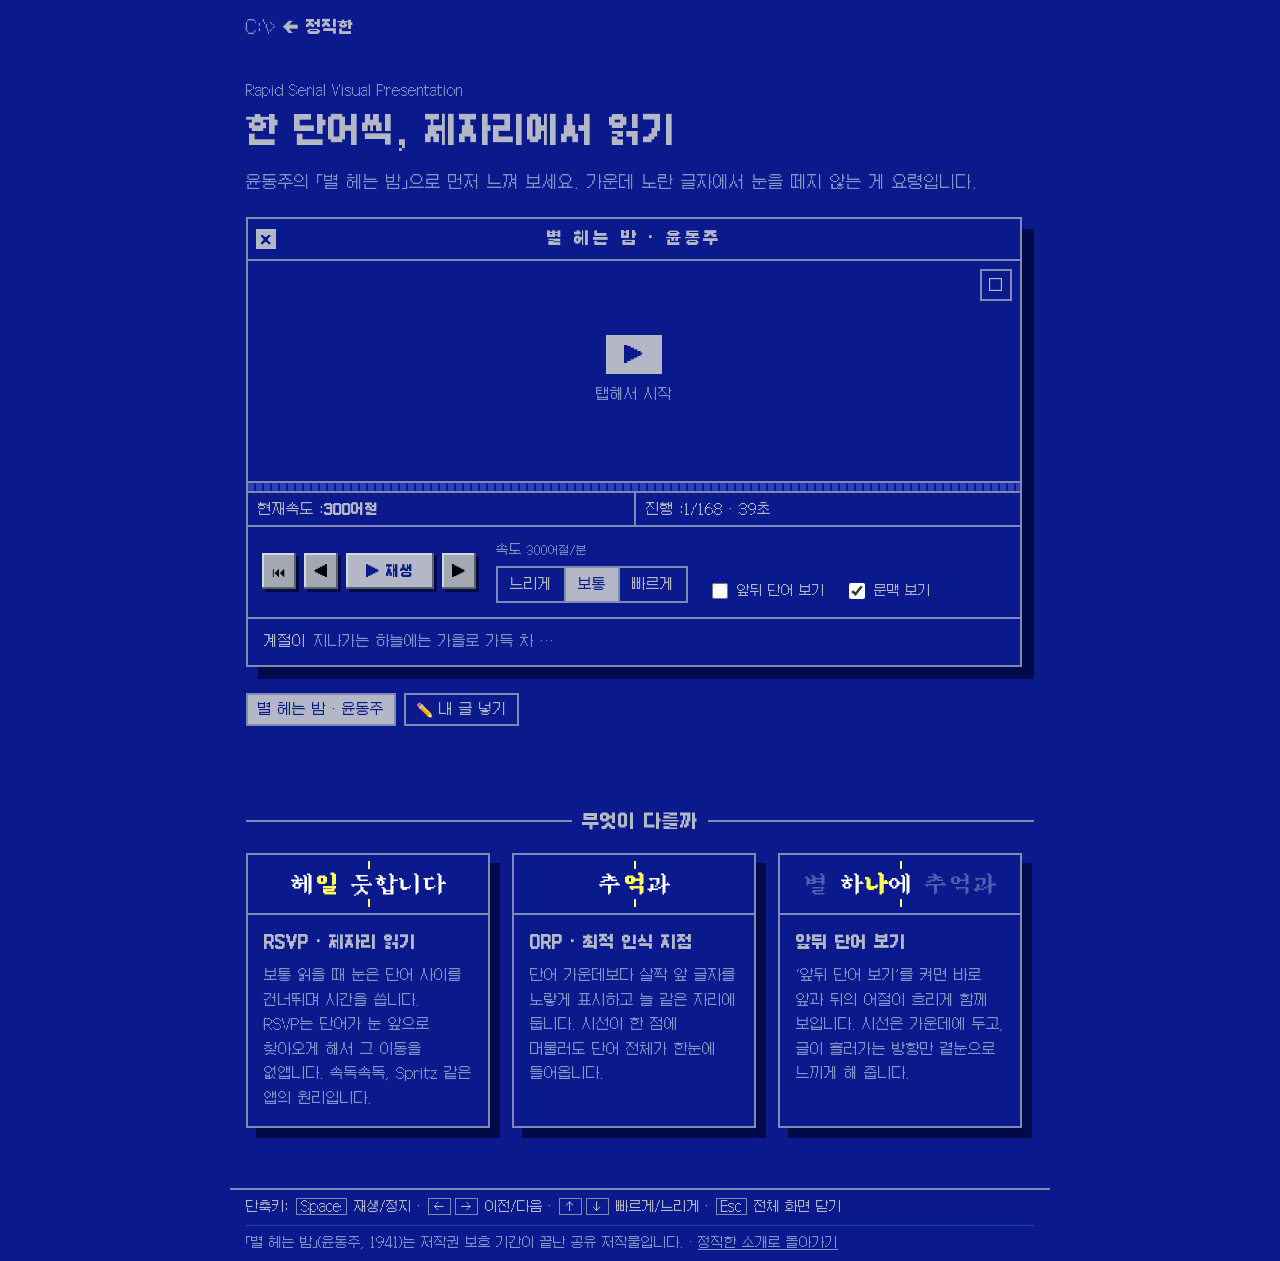
==== commit 29367c59: "Replace chunk-size control with a dimmed neighbour-word toggle Co-Authored-By: Claude Opus 5.5 <nore" ====
--- a/rsvp.html
+++ b/rsvp.html
@@ -99,9 +99,9 @@
         <p>단어 가운데보다 살짝 앞 글자를 노랗게 표시하고 늘 같은 자리에 둡니다. 시선이 한 점에 머물러도 단어 전체가 한눈에 들어옵니다.</p>
       </article>
       <article class="card">
-        <div class="card-demo"><span class="demo-word">별 <b class="accent">하</b>나에</span></div>
-        <h3>청킹 · 의미 덩어리</h3>
-        <p>‘묶음’을 2~3으로 바꾸면 여러 어절을 한 번에 보여줍니다. 조사가 붙는 한국어는 어절 단위로 끊으면 자연스럽게 의미 덩어리가 됩니다.</p>
+        <div class="card-demo"><span class="demo-word"><span class="nb">별 </span>하<b class="accent">나</b>에<span class="nb"> 추억과</span></span></div>
+        <h3>앞뒤 단어 보기</h3>
+        <p>‘앞뒤 단어 보기’를 켜면 바로 앞과 뒤의 어절이 흐리게 함께 보입니다. 시선은 가운데에 두고, 글이 흘러가는 방향만 곁눈으로 느끼게 해 줍니다.</p>
       </article>
     </div>
   </section>
--- a/style.css
+++ b/style.css
@@ -68,9 +68,12 @@
 .guide.top::after { top: 0; }
 .guide.bottom::after { bottom: 0; }
 .word { display: grid; grid-template-columns: 1fr auto 1fr; align-items: baseline; font-size: clamp(36px, 10vw, 56px); white-space: pre; color: var(--word); font-family: "DOSMyungjo", serif; font-weight: 400; }
-.word .l { text-align: right; overflow: hidden; }
+.word .l, .word .r { display: flex; overflow: hidden; white-space: pre; }
+.word .l { justify-content: flex-end; }
 .word .p { color: var(--hi); }
-.word .r { text-align: left; overflow: hidden; }
+.word .r { justify-content: flex-start; }
+.word .nb { opacity: .3; flex-shrink: 0; }   /* dimmed neighbouring words (앞뒤 단어 보기) */
+.word .ml, .word .mr { flex-shrink: 0; }
 .reader.playing .guide.bottom::after { animation: blink 1s steps(1) infinite; }
 @keyframes blink { 50% { opacity: 0; } }
 
@@ -155,6 +158,7 @@
 .card-demo::before { top: 6px; } .card-demo::after { bottom: 6px; }
 .demo-word { font-size: 24px; color: var(--word); font-family: "DOSMyungjo", serif; font-weight: 400; }
 .demo-word b.accent { color: var(--hi); }
+.demo-word .nb { opacity: .3; }
 
 /* footer = bottom status bar */
 .foot { margin-top: 16px; font-size: 13px; border-top: 2px solid var(--line); }
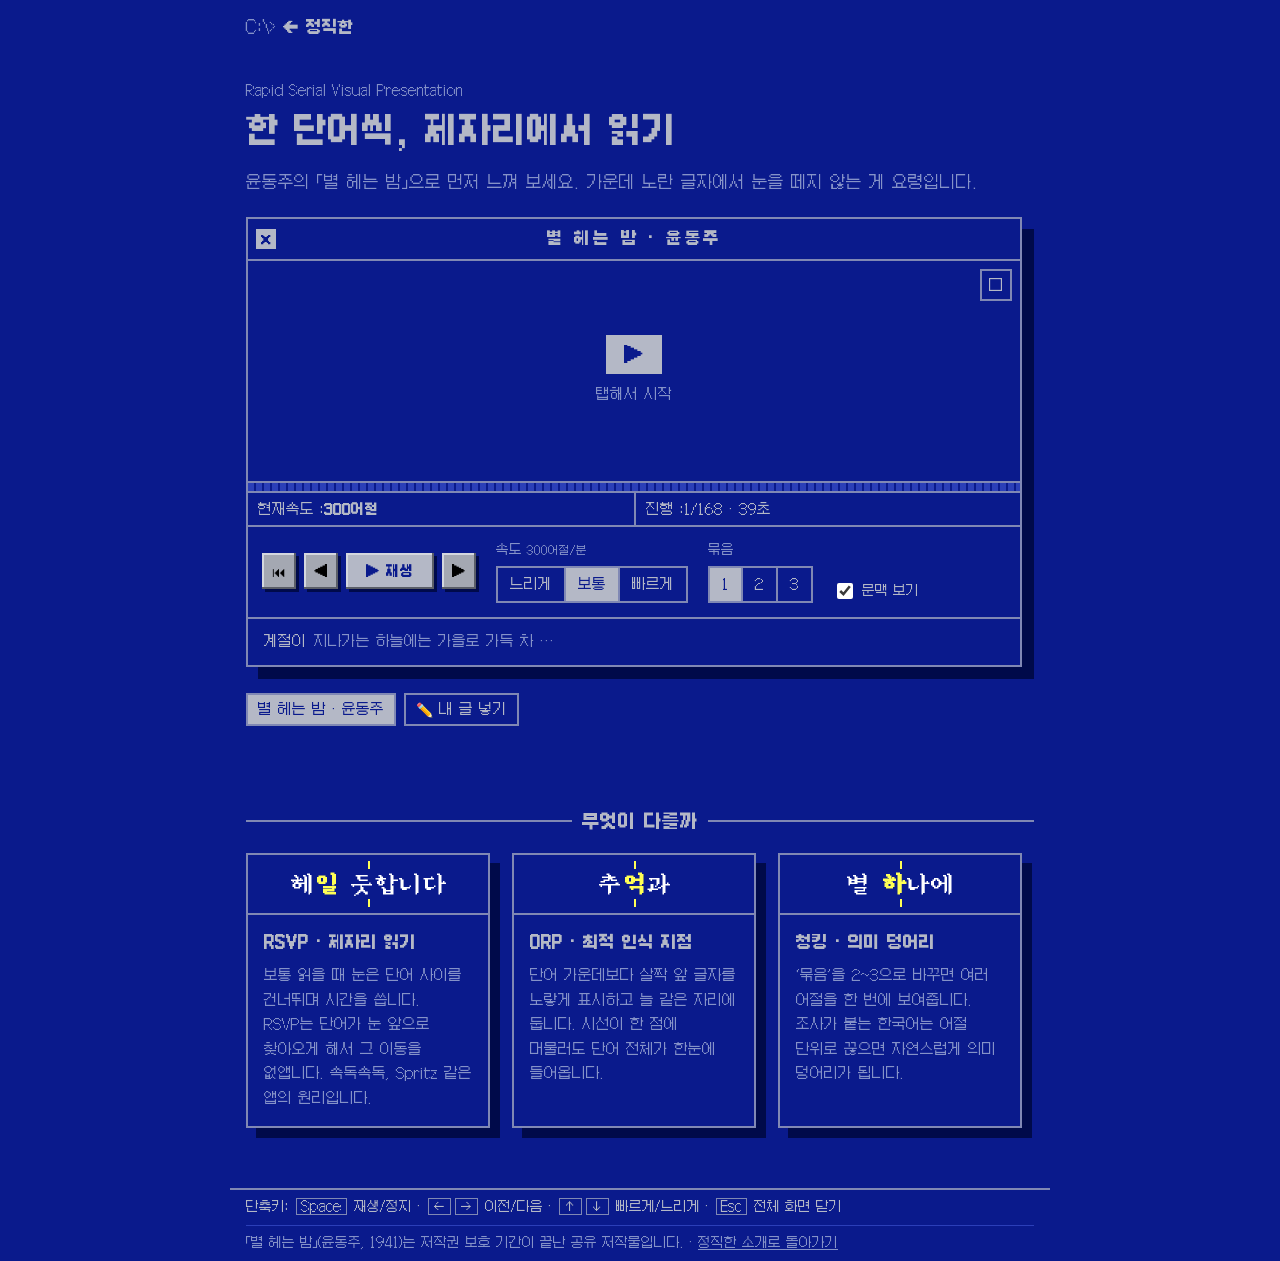
==== commit f2753f41: "Revert "Replace chunk-size control with a dimmed neighbour-word toggle" This reverts commit 29367c59" ====
--- a/rsvp.html
+++ b/rsvp.html
@@ -99,9 +99,9 @@
         <p>단어 가운데보다 살짝 앞 글자를 노랗게 표시하고 늘 같은 자리에 둡니다. 시선이 한 점에 머물러도 단어 전체가 한눈에 들어옵니다.</p>
       </article>
       <article class="card">
-        <div class="card-demo"><span class="demo-word"><span class="nb">별 </span>하<b class="accent">나</b>에<span class="nb"> 추억과</span></span></div>
-        <h3>앞뒤 단어 보기</h3>
-        <p>‘앞뒤 단어 보기’를 켜면 바로 앞과 뒤의 어절이 흐리게 함께 보입니다. 시선은 가운데에 두고, 글이 흘러가는 방향만 곁눈으로 느끼게 해 줍니다.</p>
+        <div class="card-demo"><span class="demo-word">별 <b class="accent">하</b>나에</span></div>
+        <h3>청킹 · 의미 덩어리</h3>
+        <p>‘묶음’을 2~3으로 바꾸면 여러 어절을 한 번에 보여줍니다. 조사가 붙는 한국어는 어절 단위로 끊으면 자연스럽게 의미 덩어리가 됩니다.</p>
       </article>
     </div>
   </section>
--- a/style.css
+++ b/style.css
@@ -68,12 +68,9 @@
 .guide.top::after { top: 0; }
 .guide.bottom::after { bottom: 0; }
 .word { display: grid; grid-template-columns: 1fr auto 1fr; align-items: baseline; font-size: clamp(36px, 10vw, 56px); white-space: pre; color: var(--word); font-family: "DOSMyungjo", serif; font-weight: 400; }
-.word .l, .word .r { display: flex; overflow: hidden; white-space: pre; }
-.word .l { justify-content: flex-end; }
+.word .l { text-align: right; overflow: hidden; }
 .word .p { color: var(--hi); }
-.word .r { justify-content: flex-start; }
-.word .nb { opacity: .3; flex-shrink: 0; }   /* dimmed neighbouring words (앞뒤 단어 보기) */
-.word .ml, .word .mr { flex-shrink: 0; }
+.word .r { text-align: left; overflow: hidden; }
 .reader.playing .guide.bottom::after { animation: blink 1s steps(1) infinite; }
 @keyframes blink { 50% { opacity: 0; } }
 
@@ -158,7 +155,6 @@
 .card-demo::before { top: 6px; } .card-demo::after { bottom: 6px; }
 .demo-word { font-size: 24px; color: var(--word); font-family: "DOSMyungjo", serif; font-weight: 400; }
 .demo-word b.accent { color: var(--hi); }
-.demo-word .nb { opacity: .3; }
 
 /* footer = bottom status bar */
 .foot { margin-top: 16px; font-size: 13px; border-top: 2px solid var(--line); }
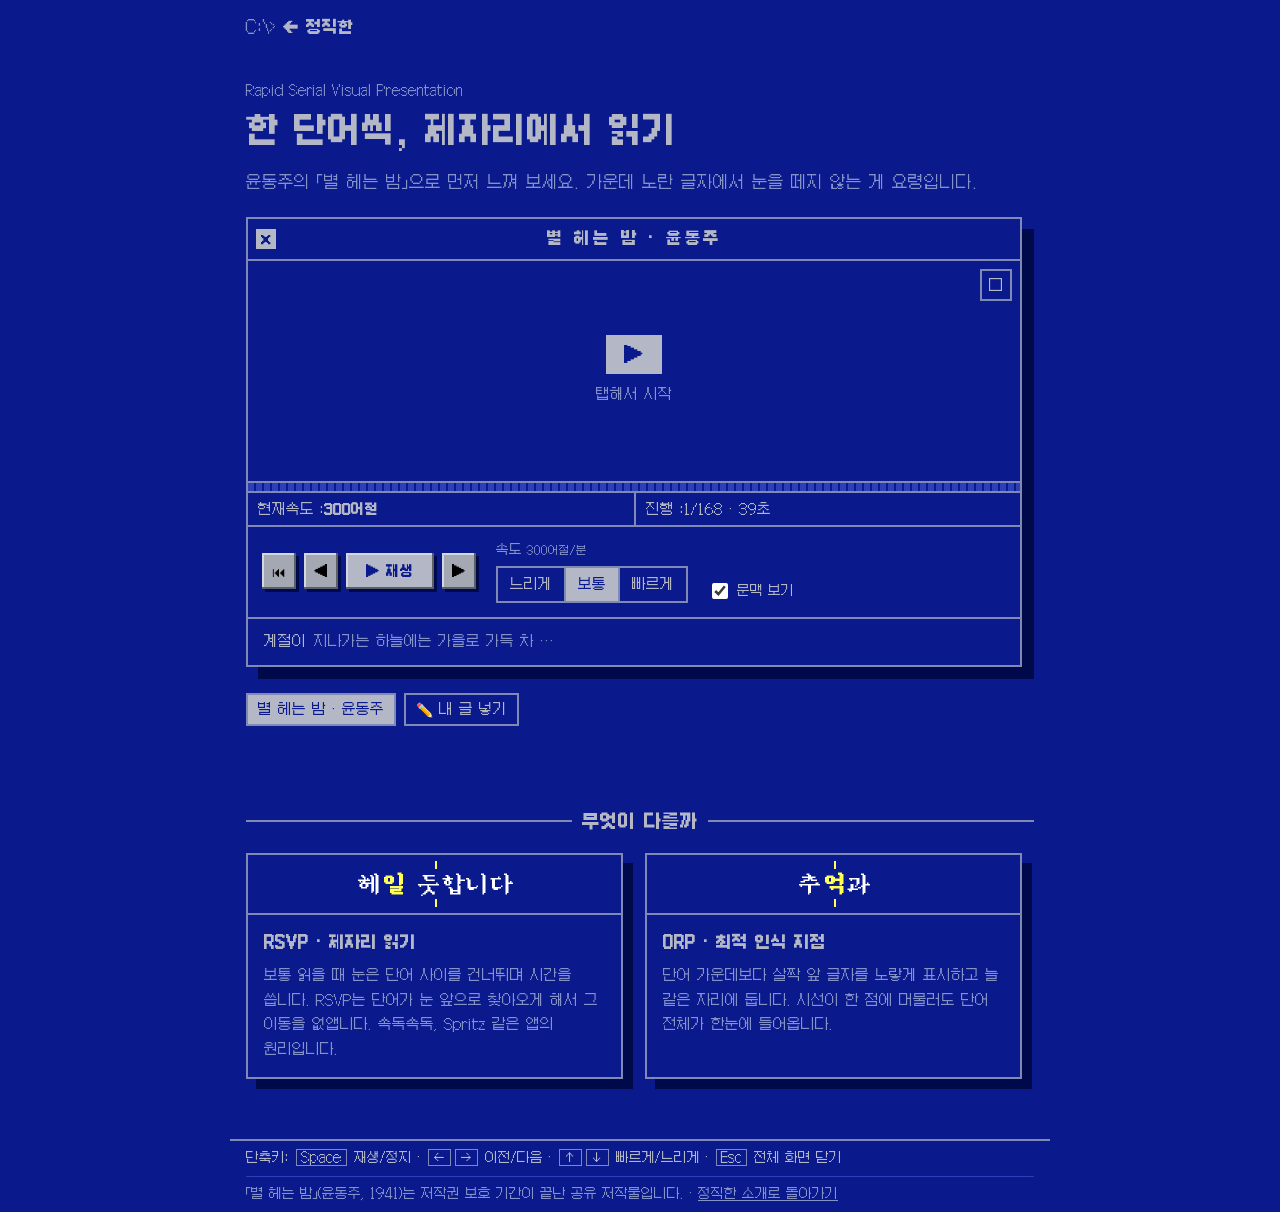
==== commit 1022a430: "Remove chunk-size control and its explainer card; one word at a time only Co-Authored-By: Claude Opu" ====
--- a/rsvp.html
+++ b/rsvp.html
@@ -98,11 +98,6 @@
         <h3>ORP · 최적 인식 지점</h3>
         <p>단어 가운데보다 살짝 앞 글자를 노랗게 표시하고 늘 같은 자리에 둡니다. 시선이 한 점에 머물러도 단어 전체가 한눈에 들어옵니다.</p>
       </article>
-      <article class="card">
-        <div class="card-demo"><span class="demo-word">별 <b class="accent">하</b>나에</span></div>
-        <h3>청킹 · 의미 덩어리</h3>
-        <p>‘묶음’을 2~3으로 바꾸면 여러 어절을 한 번에 보여줍니다. 조사가 붙는 한국어는 어절 단위로 끊으면 자연스럽게 의미 덩어리가 됩니다.</p>
-      </article>
     </div>
   </section>
 </main>
